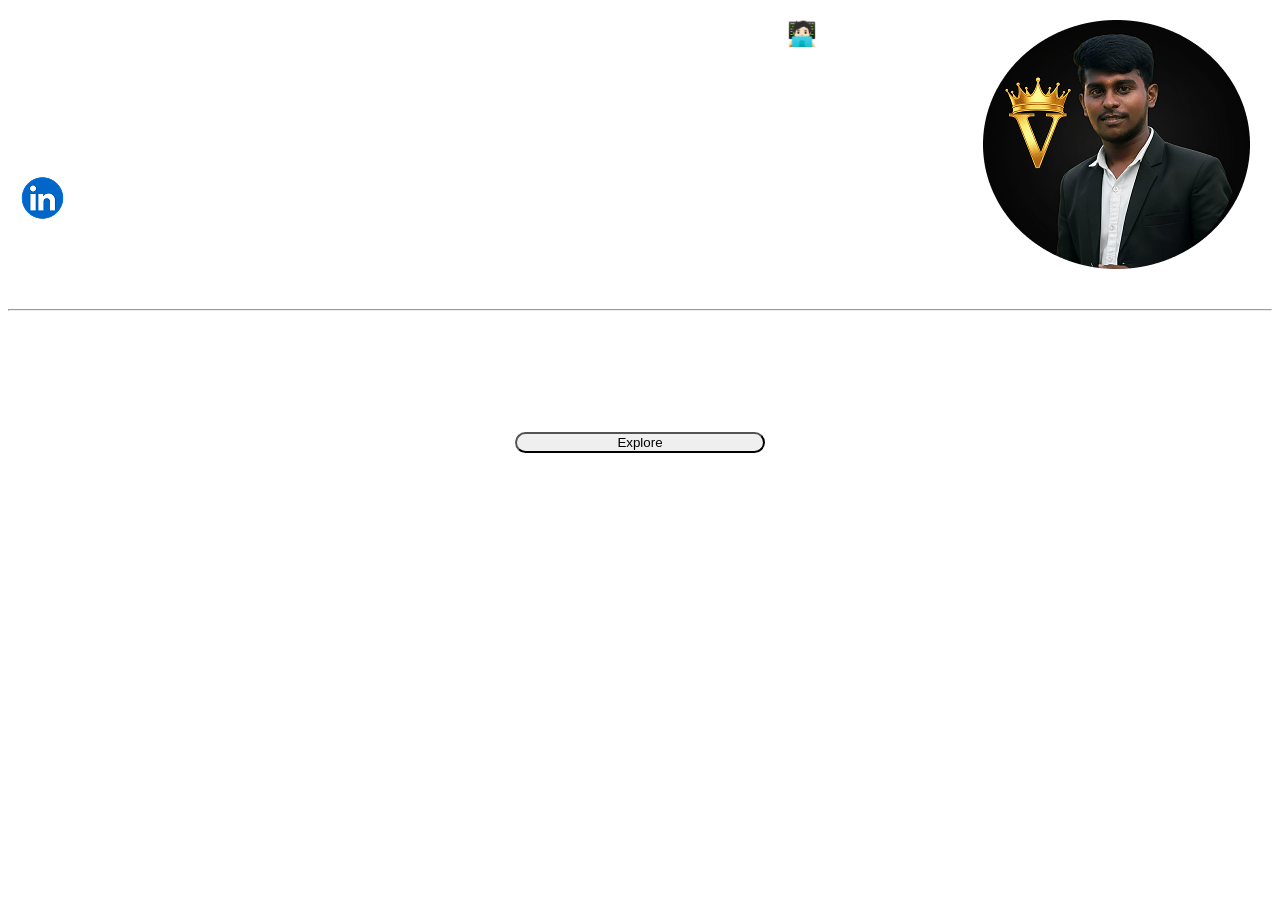
==== index.html @ c8cf5157 "Fix HTML formatting and structure" ====
<!DOCTYPE html>
<html lang="en">
    <link rel="stylesheet" href="index.css">
<head>
    <meta charset="UTF-8">
    <meta name="viewport" content="width=device-width, initial-scale=1.0">
    <link rel="icon" href="hacker1.png">
    <title>Home</title>
</head>
<body class="bob">
   <video autoplay muted loop plays-inline class="star">
        <source src="star.mp4" type="video/mp4">
    </video>
    <img src="me.png" class="me">
        <center style="color: white;">
            <h2><b>WELCOME TO HOME PAGE🧑🏻‍💻</b></h2>
        </center>
    <h2 style="color: white;"><b>About Myself</b></h2>
    <p style="color: white;"><b>My Name Is J Vigneshwaran I Am Currently Learning Cyber Security And I Develoed My Skill In Ethical Hacking | C | Cpp | Java | Python | Bash | Csharp <br>| Fullstack Development | Cloud Computing | </b></p>
    <a href="https://www.linkedin.com/in/vigneshwaran1808/" target="_blank"><img src="linkedin.png" class="linkedin"></a><br><p style="color:white;">For Your Reference Checkout My Linkedin Profile</p><br>
    <hr class="line">
    <br>
    <center>
    <h3 style="color: white;"><b>To see My Projects Click This Button</b></h3><br><br>
    <a href="project.html"><button class="button">Explore</button></a>
    </center>
</body>

</html>
---- index.css ----
.star{
    color: white;
    position: absolute;
    width: 100%;
    right: 0;
    bottom: 0;
    z-index: -1;
}
.me{
 width: auto;
 position: absolute;
 right: 30px;
}
.github{
    background-color: white;
    border-radius: 70px;
    right: 100px;
}
.line{
    bottom: 100px;

}
.pri{
    color: white;
}
.button{
    width: 250px;
    border-radius: 50px;

}
.button:hover{
    cursor: pointer;
    background-color: aqua;
}
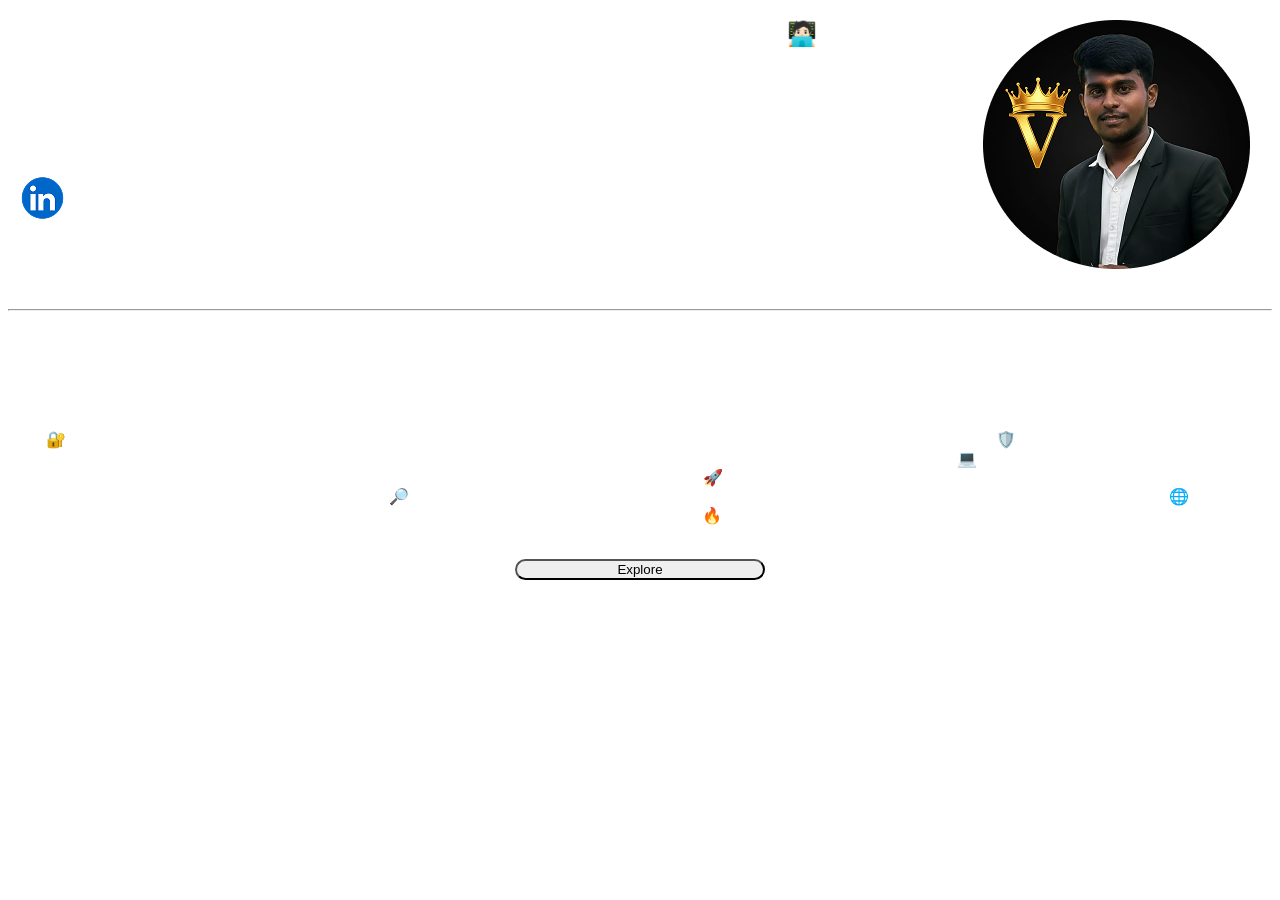
==== commit 8ee2dd94: "Enhance homepage with cybersecurity portfolio details Added a detailed introduction to the cybersecu" ====
--- a/index.html
+++ b/index.html
@@ -16,17 +16,22 @@
             <h2><b>WELCOME TO HOME PAGE🧑🏻‍💻</b></h2>
         </center>
     <h2 style="color: white;"><b>About Myself</b></h2>
-    <p style="color: white;"><b>My Name Is J Vigneshwaran I Am Currently Learning Cyber Security And I Develoed My Skill In Ethical Hacking | C | Cpp | Java | Python | Bash | Csharp <br>| Fullstack Development | Cloud Computing | </b></p>
-    <a href="https://www.linkedin.com/in/vigneshwaran1808/" target="_blank"><img src="linkedin.png" class="linkedin"></a><br><p style="color:white;">For Your Reference Checkout My Linkedin Profile</p><br>
+    <p style="color: white;"><b>My Name Is J Vigneshwaran I Am Currently Learning Cyber Security And I Develoed My Skill In Ethical Hacking | C | Cpp | Java <br>| Python | Bash | Csharp | Fullstack Development | Cloud Computing | </b></p>
+    <a href="https://www.linkedin.com/in/vigneshwaran1808/" target="_blank"><img src="linkedin.png" class="linkedin"></a><br><p style="color:white;"><b>For Your Reference Checkout My Linkedin Profile</b></p><br>
     <hr class="line">
     <br>
     <center>
-    <h3 style="color: white;"><b>To see My Projects Click This Button</b></h3><br><br>
+    <h3 style="color: white;"><b>To see My Projects Click This Button</b></h3><br>
+    <P style="color: white;"><b>
+        🔐 Welcome to my cybersecurity portfolio, where I showcase my hands-on projects in Ethical Hacking, Linux Security, and Cryptography.
+        🛡️ My work focuses on identifying vulnerabilities, understanding real-world attack techniques, and implementing strong security defenses in controlled environments.
+        💻 From Linux Privilege Escalation to Cryptographic implementations, each project reflects my practical learning and technical growth.
+        🚀 I am continuously exploring new domains such as Web Application Security, Malware Analysis, and Advanced Penetration Testing.
+       🔎 Upcoming projects will dive deeper into threat detection, secure coding practices, and red team methodologies.
+       🌐 My goal is to think like an attacker, act responsibly as an ethical hacker, and build more secure digital systems.
+       🔥 Stay connected to follow my journey in cybersecurity innovation and research.
+    </b></P><br>
     <a href="project.html"><button class="button">Explore</button></a>
     </center>
 </body>
-
 </html>
-
-
-
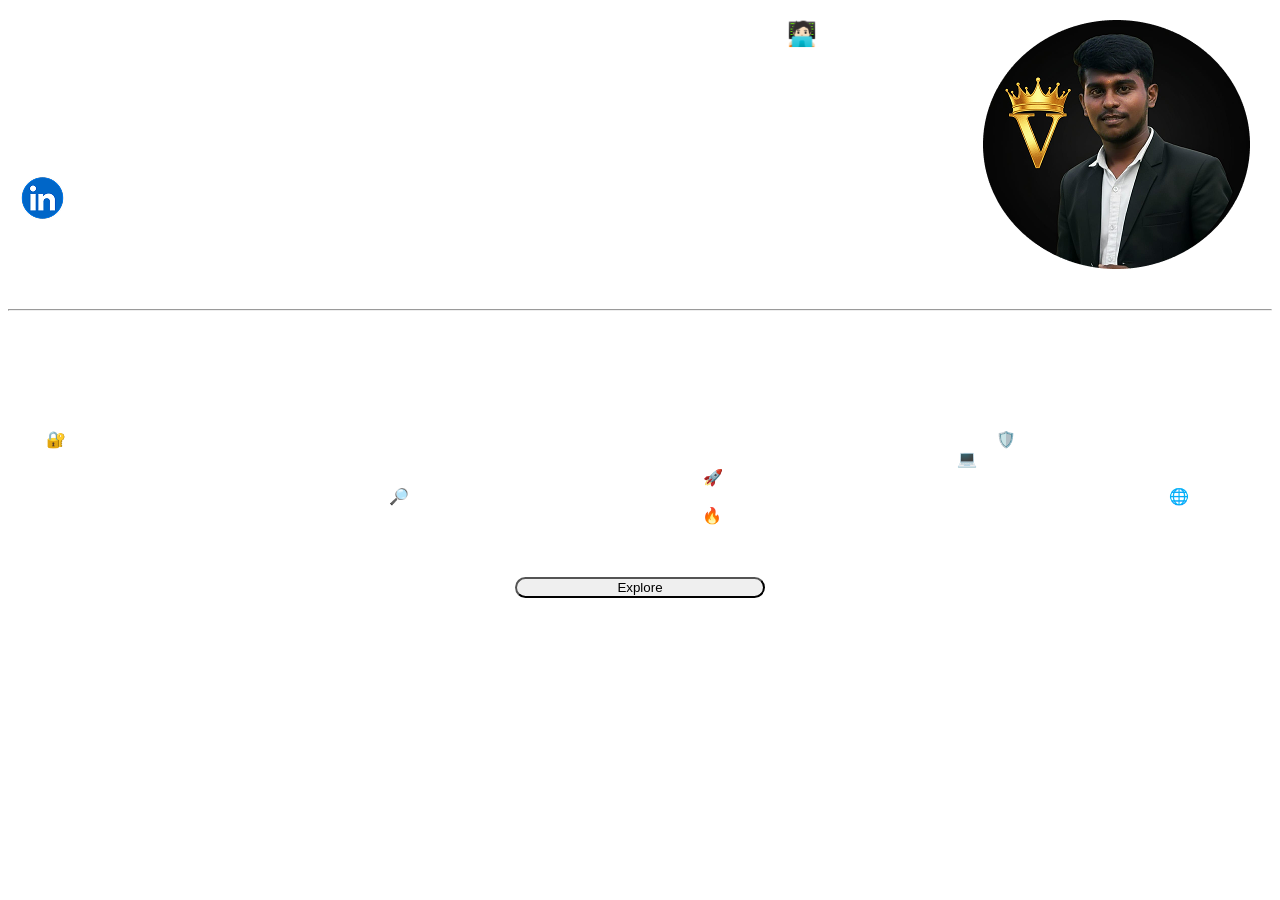
==== commit 3391e498: "Refactor index.html to include a container div Added a container div for better structure and organi" ====
--- a/index.html
+++ b/index.html
@@ -15,6 +15,7 @@
         <center style="color: white;">
             <h2><b>WELCOME TO HOME PAGE🧑🏻‍💻</b></h2>
         </center>
+    <div class="container">
     <h2 style="color: white;"><b>About Myself</b></h2>
     <p style="color: white;"><b>My Name Is J Vigneshwaran I Am Currently Learning Cyber Security And I Develoed My Skill In Ethical Hacking | C | Cpp | Java <br>| Python | Bash | Csharp | Fullstack Development | Cloud Computing | </b></p>
     <a href="https://www.linkedin.com/in/vigneshwaran1808/" target="_blank"><img src="linkedin.png" class="linkedin"></a><br><p style="color:white;"><b>For Your Reference Checkout My Linkedin Profile</b></p><br>
@@ -30,8 +31,10 @@
        🔎 Upcoming projects will dive deeper into threat detection, secure coding practices, and red team methodologies.
        🌐 My goal is to think like an attacker, act responsibly as an ethical hacker, and build more secure digital systems.
        🔥 Stay connected to follow my journey in cybersecurity innovation and research.
-    </b></P><br>
+    </b></P><br><br>
     <a href="project.html"><button class="button">Explore</button></a>
+     </div>
     </center>
 </body>
 </html>
+
--- a/index.css
+++ b/index.css
@@ -33,3 +33,21 @@
     cursor: pointer;
     background-color: aqua;
 }
+@media  screen and (max-width:750px) {
+    .star{
+    color: white;
+    position: fixed;
+    min-width: 100%;
+    min-height: 100%;
+    top: 0%;
+    left: 0%;
+    transform: none;
+    object-fit: cover;
+    z-index: -1;
+} 
+.bob{
+   overflow-y: auto;
+    height: 100vh;
+}
+}
+
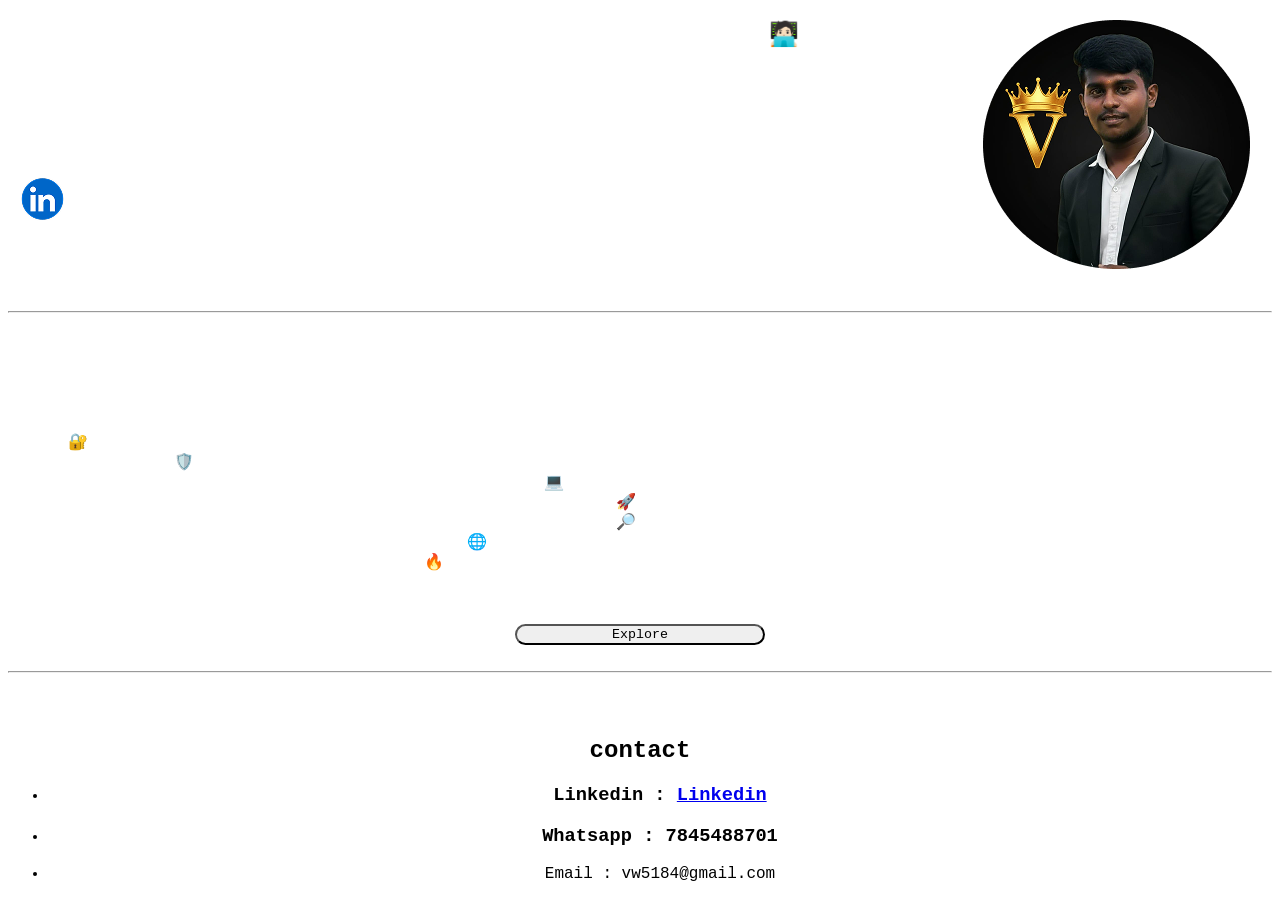
==== commit b1afd11e: "Add contact information section to index.html Added contact section with LinkedIn, WhatsApp, and ema" ====
--- a/index.html
+++ b/index.html
@@ -33,8 +33,27 @@
        🔥 Stay connected to follow my journey in cybersecurity innovation and research.
     </b></P><br><br>
     <a href="project.html"><button class="button">Explore</button></a>
-     </div>
+    </center>
+    </div>
+    <br>
+    <hr>
+    <br>
+    <br>
+    <center>
+        <div class="contact">
+             <center>
+                <h2>contact</h2>
+             </center>
+             <center>
+                <label>
+                <ul>
+                    <li><h3>Linkedin : <a href="https://www.linkedin.com/in/vigneshwaran1808/">Linkedin</a></h3></li>
+                    <li><h3>Whatsapp : 7845488701</h3></li>
+                    <li>Email : vw5184@gmail.com</li>
+                </ul>
+                </label>
+            </center>
+        </div>
     </center>
 </body>
 </html>
-
--- a/index.css
+++ b/index.css
@@ -1,10 +1,15 @@
 
+*{
+    font-family:'Courier New', Courier, monospace;
+}
 .star{
     color: white;
-    position: absolute;
+    position: fixed;
     width: 100%;
-    right: 0;
-    bottom: 0;
+    height: 100%;
+    top: 0;
+    left: 0;
+    object-fit: cover;
     z-index: -1;
 }
 .me{
@@ -19,7 +24,6 @@
 }
 .line{
     bottom: 100px;
-
 }
 .pri{
     color: white;
@@ -33,7 +37,11 @@
     cursor: pointer;
     background-color: aqua;
 }
-@media  screen and (max-width:750px) {
+.back :hover{
+    cursor:pointer;
+    background-color: aqua;
+}
+@media  screen and (max-width:1200px) {
     .star{
     color: white;
     position: fixed;
@@ -45,9 +53,22 @@
     object-fit: cover;
     z-index: -1;
 } 
+.me{
+ width: 25%;
+ right: 30px;
+ margin-top: 8%;
+}
+.container{
+    margin-top: 20%;
+}
 .bob{
-   overflow-y: auto;
+    overflow-y: auto;
     height: 100vh;
 }
 }
 
+
+
+
+
+
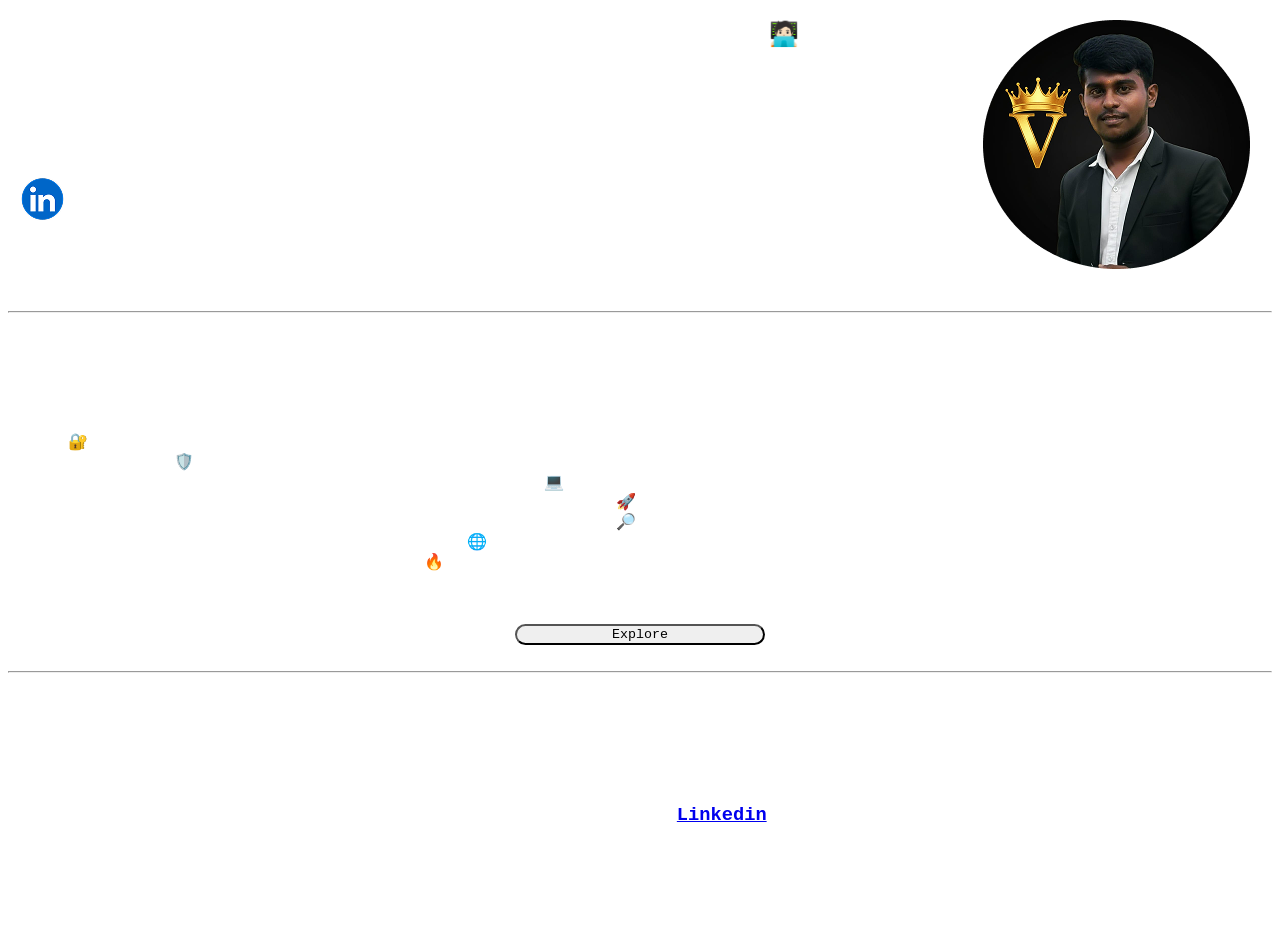
==== commit c03d343b: "Fix HTML encoding issues in index.html" ====
--- a/index.html
+++ b/index.html
@@ -47,7 +47,7 @@
              <center>
                 <label>
                 <ul>
-                    <li><h3>Linkedin : <a href="https://www.linkedin.com/in/vigneshwaran1808/">Linkedin</a></h3></li>
+                    <li><h3>Linkedin : <a href="https://www.linkedin.com/in/vigneshwaran1808/" class="con">Linkedin</a></h3></li>
                     <li><h3>Whatsapp : 7845488701</h3></li>
                     <li>Email : vw5184@gmail.com</li>
                 </ul>
--- a/index.css
+++ b/index.css
@@ -1,6 +1,9 @@
 
 *{
     font-family:'Courier New', Courier, monospace;
+}
+.bob{
+    color: white;
 }
 .star{
     color: white;
@@ -37,9 +40,13 @@
     cursor: pointer;
     background-color: aqua;
 }
-.back :hover{
-    cursor:pointer;
-    background-color: aqua;
+.contact{
+    background-color: rgba(255, 255, 255, .1);
+    padding: 20px 50px;
+    width: fit-content;
+    height: fit-content;
+    border-radius: 50px;
+    backdrop-filter: blur(10px);
 }
 @media  screen and (max-width:1200px) {
     .star{
@@ -56,7 +63,7 @@
 .me{
  width: 25%;
  right: 30px;
- margin-top: 8%;
+ margin-top: 5%;
 }
 .container{
     margin-top: 20%;
@@ -66,9 +73,3 @@
     height: 100vh;
 }
 }
-
-
-
-
-
-
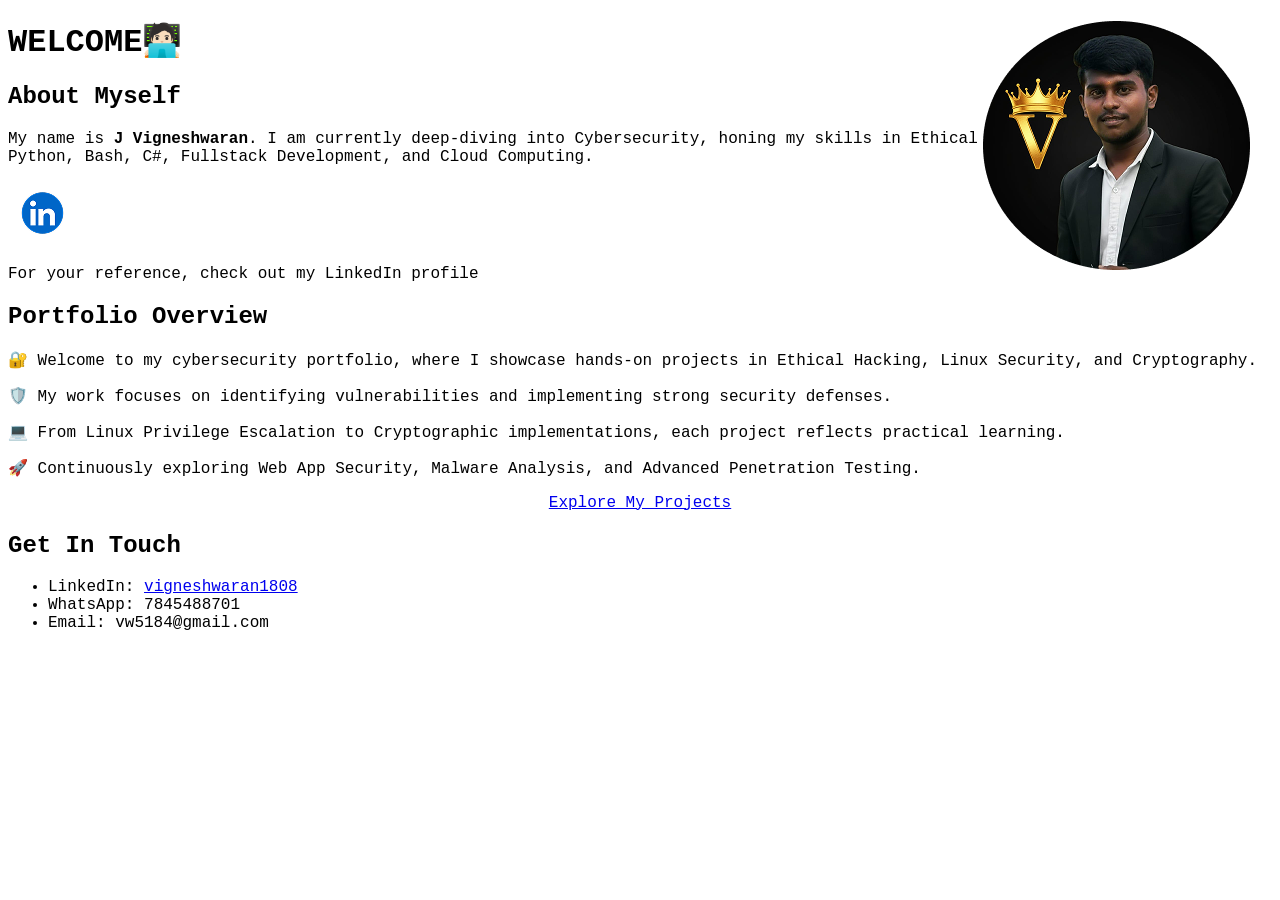
==== commit 48474ef6: "Revamp index.html for cybersecurity portfolio Updated the HTML structure and content for the cyberse" ====
--- a/index.html
+++ b/index.html
@@ -1,59 +1,59 @@
 <!DOCTYPE html>
 <html lang="en">
-    <link rel="stylesheet" href="index.css">
 <head>
     <meta charset="UTF-8">
     <meta name="viewport" content="width=device-width, initial-scale=1.0">
     <link rel="icon" href="hacker1.png">
-    <title>Home</title>
+    <link rel="stylesheet" href="index.css">
+    <title>Vigneshwaran | Cybersecurity Portfolio</title>
 </head>
-<body class="bob">
-   <video autoplay muted loop plays-inline class="star">
+<body>
+    <video autoplay muted loop playsinline class="star">
         <source src="star.mp4" type="video/mp4">
     </video>
-    <img src="me.png" class="me">
-        <center style="color: white;">
-            <h2><b>WELCOME TO HOME PAGE🧑🏻‍💻</b></h2>
-        </center>
-    <div class="container">
-    <h2 style="color: white;"><b>About Myself</b></h2>
-    <p style="color: white;"><b>My Name Is J Vigneshwaran I Am Currently Learning Cyber Security And I Develoed My Skill In Ethical Hacking | C | Cpp | Java <br>| Python | Bash | Csharp | Fullstack Development | Cloud Computing | </b></p>
-    <a href="https://www.linkedin.com/in/vigneshwaran1808/" target="_blank"><img src="linkedin.png" class="linkedin"></a><br><p style="color:white;"><b>For Your Reference Checkout My Linkedin Profile</b></p><br>
-    <hr class="line">
-    <br>
-    <center>
-    <h3 style="color: white;"><b>To see My Projects Click This Button</b></h3><br>
-    <P style="color: white;"><b>
-        🔐 Welcome to my cybersecurity portfolio, where I showcase my hands-on projects in Ethical Hacking, Linux Security, and Cryptography.
-        🛡️ My work focuses on identifying vulnerabilities, understanding real-world attack techniques, and implementing strong security defenses in controlled environments.
-        💻 From Linux Privilege Escalation to Cryptographic implementations, each project reflects my practical learning and technical growth.
-        🚀 I am continuously exploring new domains such as Web Application Security, Malware Analysis, and Advanced Penetration Testing.
-       🔎 Upcoming projects will dive deeper into threat detection, secure coding practices, and red team methodologies.
-       🌐 My goal is to think like an attacker, act responsibly as an ethical hacker, and build more secure digital systems.
-       🔥 Stay connected to follow my journey in cybersecurity innovation and research.
-    </b></P><br><br>
-    <a href="project.html"><button class="button">Explore</button></a>
-    </center>
-    </div>
-    <br>
-    <hr>
-    <br>
-    <br>
-    <center>
-        <div class="contact">
-             <center>
-                <h2>contact</h2>
-             </center>
-             <center>
-                <label>
-                <ul>
-                    <li><h3>Linkedin : <a href="https://www.linkedin.com/in/vigneshwaran1808/" class="con">Linkedin</a></h3></li>
-                    <li><h3>Whatsapp : 7845488701</h3></li>
-                    <li>Email : vw5184@gmail.com</li>
-                </ul>
-                </label>
-            </center>
-        </div>
-    </center>
+    <div class="overlay"></div>
+
+    <main class="main-wrapper">
+        <header class="profile-header">
+            <img src="me.png" alt="J Vigneshwaran" class="me">
+            <h1 class="hero-title">WELCOME🧑🏻‍💻</h1>
+        </header>
+
+        <section class="glass-card">
+            <h2 class="section-title">About Myself</h2>
+            <p class="about-text">
+                My name is <strong>J Vigneshwaran</strong>. I am currently deep-diving into Cybersecurity, honing my skills in 
+                Ethical Hacking, C, C++, Java, Python, Bash, C#, Fullstack Development, and Cloud Computing.
+            </p>
+            <div class="linkedin-section">
+                <a href="https://www.linkedin.com/in/vigneshwaran1808/" target="_blank">
+                    <img src="linkedin.png" alt="LinkedIn" class="linkedin">
+                </a>
+                <p>For your reference, check out my LinkedIn profile</p>
+            </div>
+        </section>
+
+        <section class="glass-card">
+            <h2 class="section-title">Portfolio Overview</h2>
+            <div class="about-text">
+                <p>🔐 Welcome to my cybersecurity portfolio, where I showcase hands-on projects in Ethical Hacking, Linux Security, and Cryptography.</p>
+                <p>🛡️ My work focuses on identifying vulnerabilities and implementing strong security defenses.</p>
+                <p>💻 From Linux Privilege Escalation to Cryptographic implementations, each project reflects practical learning.</p>
+                <p>🚀 Continuously exploring Web App Security, Malware Analysis, and Advanced Penetration Testing.</p>
+            </div>
+            <div style="text-align: center;">
+                <a href="project.html" class="button">Explore My Projects</a>
+            </div>
+        </section>
+
+        <section class="glass-card contact-section">
+            <h2 class="section-title">Get In Touch</h2>
+            <ul class="contact-list">
+                <li><span>LinkedIn:</span> <a href="https://www.linkedin.com/in/vigneshwaran1808/" class="con">vigneshwaran1808</a></li>
+                <li><span>WhatsApp:</span> 7845488701</li>
+                <li><span>Email:</span> vw5184@gmail.com</li>
+            </ul>
+        </section>
+    </main>
 </body>
 </html>
--- a/index.css
+++ b/index.css
@@ -48,6 +48,10 @@
     border-radius: 50px;
     backdrop-filter: blur(10px);
 }
+.con a{
+    text-decoration: none;
+    color: white;
+}
 @media  screen and (max-width:1200px) {
     .star{
     color: white;
@@ -63,7 +67,7 @@
 .me{
  width: 25%;
  right: 30px;
- margin-top: 5%;
+ margin-top: 7%;
 }
 .container{
     margin-top: 20%;
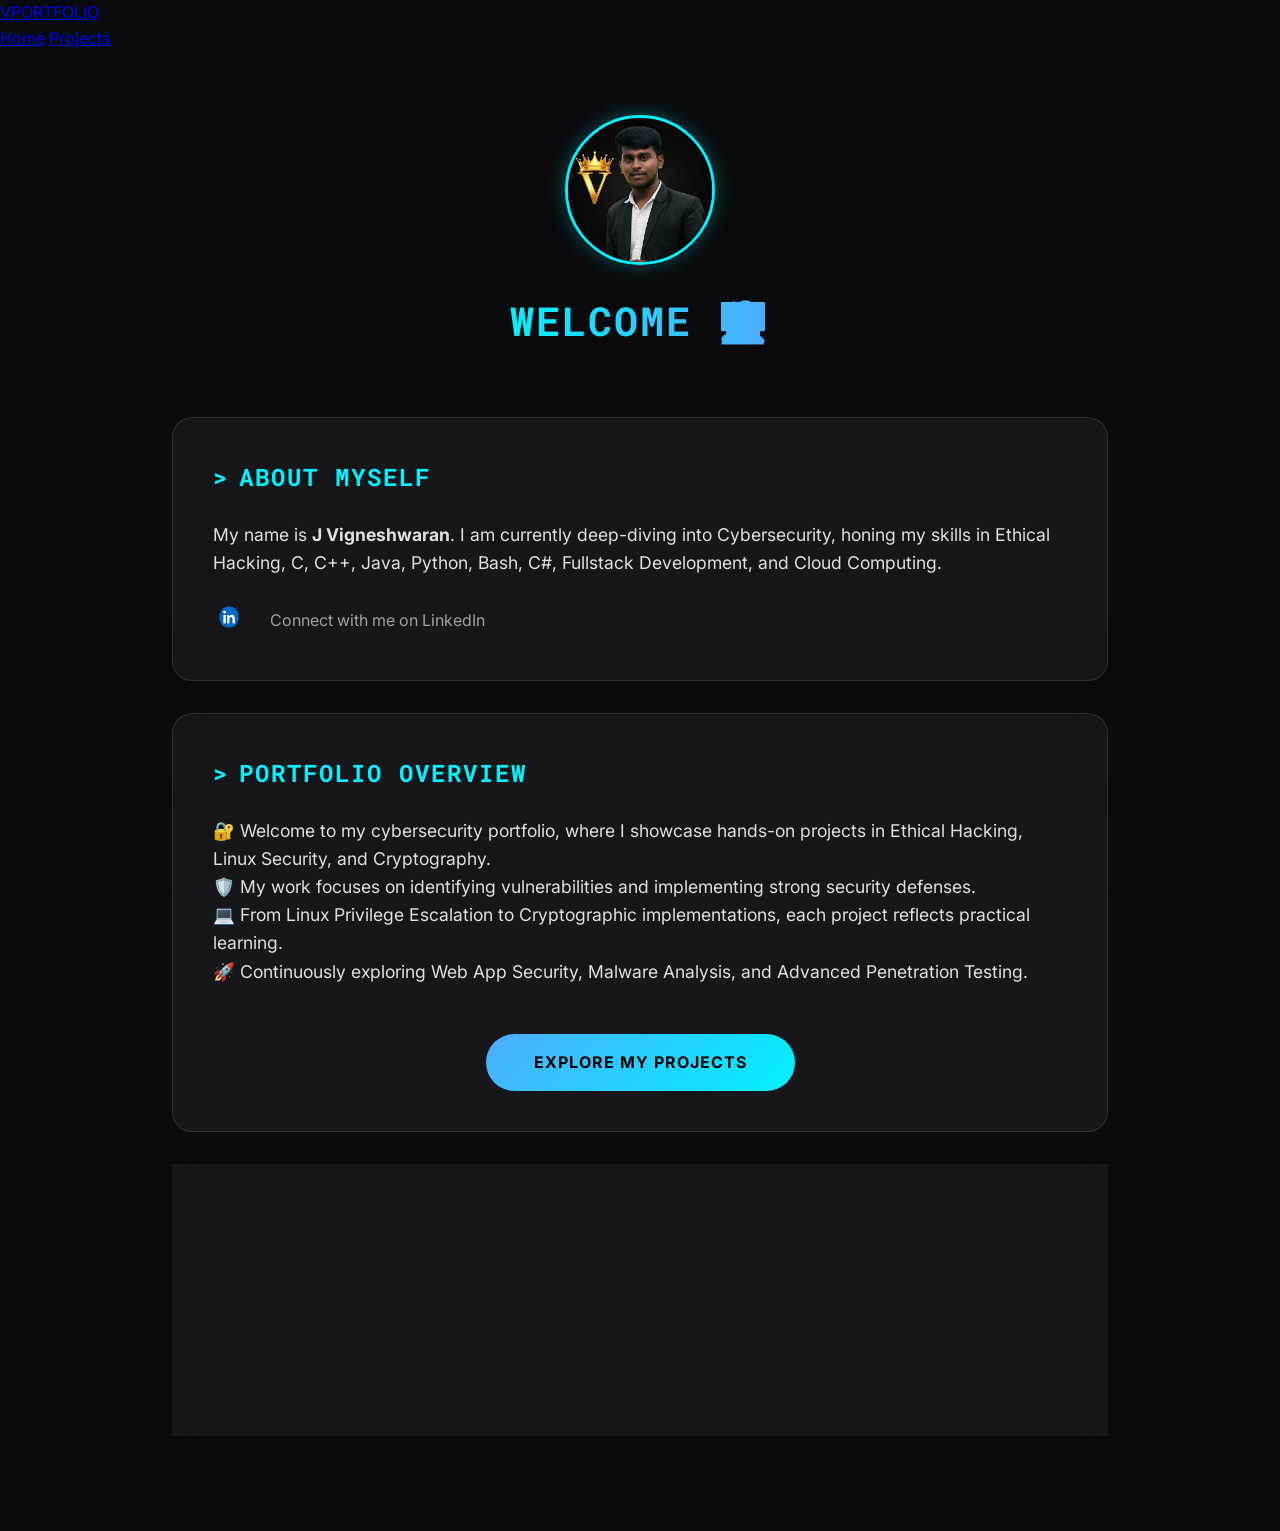
==== commit 080ea01c: "Enhance index.html with SEO and link improvements Added meta description for SEO and improved Linked" ====
--- a/index.html
+++ b/index.html
@@ -3,6 +3,7 @@
 <head>
     <meta charset="UTF-8">
     <meta name="viewport" content="width=device-width, initial-scale=1.0">
+    <meta name="description" content="Vigneshwaran - Cybersecurity Portfolio. Exploring Ethical Hacking, Web App Security, and Cryptography.">
     <link rel="icon" href="hacker1.png">
     <link rel="stylesheet" href="index.css">
     <title>Vigneshwaran | Cybersecurity Portfolio</title>
@@ -13,23 +14,33 @@
     </video>
     <div class="overlay"></div>
 
+    <header class="header">
+        <a href="index.html" class="logo"><span>V</span>PORTFOLIO</a>
+        <nav class="navbar">
+            <a href="index.html" class="active">Home</a>
+            <a href="project.html">Projects</a>
+        </nav>
+    </header>
+
     <main class="main-wrapper">
-        <header class="profile-header">
+        <section class="profile-header">
             <img src="me.png" alt="J Vigneshwaran" class="me">
-            <h1 class="hero-title">WELCOME🧑🏻‍💻</h1>
-        </header>
+            <h1 class="hero-title">WELCOME 🧑🏻‍💻</h1>
+        </section>
 
         <section class="glass-card">
             <h2 class="section-title">About Myself</h2>
-            <p class="about-text">
-                My name is <strong>J Vigneshwaran</strong>. I am currently deep-diving into Cybersecurity, honing my skills in 
-                Ethical Hacking, C, C++, Java, Python, Bash, C#, Fullstack Development, and Cloud Computing.
-            </p>
+            <div class="about-text">
+                <p>
+                    My name is <strong>J Vigneshwaran</strong>. I am currently deep-diving into Cybersecurity, honing my skills in 
+                    Ethical Hacking, C, C++, Java, Python, Bash, C#, Fullstack Development, and Cloud Computing.
+                </p>
+            </div>
             <div class="linkedin-section">
-                <a href="https://www.linkedin.com/in/vigneshwaran1808/" target="_blank">
-                    <img src="linkedin.png" alt="LinkedIn" class="linkedin">
+                <a href="https://www.linkedin.com/in/vigneshwaran1808/" target="_blank" rel="noopener noreferrer">
+                    <img src="linkedin.png" alt="LinkedIn Profile" class="linkedin">
                 </a>
-                <p>For your reference, check out my LinkedIn profile</p>
+                <span style="color: var(--text-dim); margin-left: 10px;">Connect with me on LinkedIn</span>
             </div>
         </section>
 
@@ -41,17 +52,26 @@
                 <p>💻 From Linux Privilege Escalation to Cryptographic implementations, each project reflects practical learning.</p>
                 <p>🚀 Continuously exploring Web App Security, Malware Analysis, and Advanced Penetration Testing.</p>
             </div>
-            <div style="text-align: center;">
+            <div style="text-align: center; margin-top: 2rem;">
                 <a href="project.html" class="button">Explore My Projects</a>
             </div>
         </section>
 
-        <section class="glass-card contact-section">
+        <section class="glass-card">
             <h2 class="section-title">Get In Touch</h2>
             <ul class="contact-list">
-                <li><span>LinkedIn:</span> <a href="https://www.linkedin.com/in/vigneshwaran1808/" class="con">vigneshwaran1808</a></li>
-                <li><span>WhatsApp:</span> 7845488701</li>
-                <li><span>Email:</span> vw5184@gmail.com</li>
+                <li>
+                    <span>LinkedIn</span>
+                    <a href="https://www.linkedin.com/in/vigneshwaran1808/" target="_blank" rel="noopener noreferrer">vigneshwaran1808</a>
+                </li>
+                <li>
+                    <span>WhatsApp</span>
+                    <div>+91 7845488701</div>
+                </li>
+                <li>
+                    <span>Email</span>
+                    <a href="mailto:vw5184@gmail.com">vw5184@gmail.com</a>
+                </li>
             </ul>
         </section>
     </main>
--- a/index.css
+++ b/index.css
@@ -1,79 +1,225 @@
-
-*{
-    font-family:'Courier New', Courier, monospace;
-}
-.bob{
-    color: white;
-}
-.star{
-    color: white;
+@import url('https://fonts.googleapis.com/css2?family=Inter:wght@300;400;600;700&family=Roboto+Mono:wght@400;500&display=swap');
+
+:root {
+    --primary-color: #00f2fe;
+    --secondary-color: #4facfe;
+    --bg-dark: rgba(10, 11, 14, 0.85);
+    --glass-bg: rgba(255, 255, 255, 0.05);
+    --glass-border: rgba(255, 255, 255, 0.1);
+    --text-main: #e0e0e0;
+    --text-dim: #a0a0a0;
+    --accent: #00f2fe;
+    --glass-border-hover: rgba(0, 242, 254, 0.4);
+}
+
+* {
+    margin: 0;
+    padding: 0;
+    box-sizing: border-box;
+    font-family: 'Inter', sans-serif;
+}
+
+body {
+    background-color: #0a0b0e;
+    color: var(--text-main);
+    line-height: 1.6;
+    overflow-x: hidden;
+}
+
+/* Background Video Styling */
+.star {
     position: fixed;
-    width: 100%;
-    height: 100%;
     top: 0;
     left: 0;
+    width: 100%;
+    height: 100%;
     object-fit: cover;
+    z-index: -2;
+    opacity: 0.6;
+}
+
+.overlay {
+    position: fixed;
+    top: 0;
+    left: 0;
+    width: 100%;
+    height: 100%;
+    background: radial-gradient(circle at center, transparent, #0a0b0e);
     z-index: -1;
 }
-.me{
- width: auto;
- position: absolute;
- right: 30px;
-}
-.github{
-    background-color: white;
-    border-radius: 70px;
-    right: 100px;
-}
-.line{
-    bottom: 100px;
-}
-.pri{
-    color: white;
-}
-.button{
-    width: 250px;
+
+/* Main Container */
+.main-wrapper {
+    max-width: 1000px;
+    margin: 0 auto;
+    padding: 4rem 2rem;
+    display: flex;
+    flex-direction: column;
+    align-items: center;
+    min-height: 100vh;
+}
+
+/* Profile Section */
+.profile-header {
+    display: flex;
+    flex-direction: column;
+    align-items: center;
+    text-align: center;
+    margin-bottom: 3rem;
+}
+
+.me {
+    width: 150px;
+    height: 150px;
+    border-radius: 50%;
+    object-fit: cover;
+    border: 3px solid var(--accent);
+    box-shadow: 0 0 20px rgba(0, 242, 254, 0.3);
+    margin-bottom: 1.5rem;
+}
+
+h1, h2, h3 {
+    font-family: 'Roboto Mono', monospace;
+    text-transform: uppercase;
+    letter-spacing: 2px;
+}
+
+.hero-title {
+    font-size: 2.5rem;
+    margin-bottom: 1rem;
+    background: linear-gradient(to right, var(--primary-color), var(--secondary-color));
+    background-clip: text;
+    -webkit-background-clip: text;
+    -webkit-text-fill-color: transparent;
+}
+
+/* Content Cards */
+.glass-card {
+    background: var(--glass-bg);
+    backdrop-filter: blur(12px);
+    -webkit-backdrop-filter: blur(12px);
+    border: 1px solid var(--glass-border);
+    border-radius: 20px;
+    padding: 2.5rem;
+    margin-bottom: 2rem;
+    width: 100%;
+    transition: transform 0.3s ease, border-color 0.3s ease;
+}
+
+.glass-card:hover {
+    border-color: var(--glass-border-hover);
+    transform: translateY(-5px);
+    background: rgba(255, 255, 255, 0.08);
+}
+
+.section-title {
+    color: var(--accent);
+    margin-bottom: 1.5rem;
+    display: flex;
+    align-items: center;
+    gap: 10px;
+}
+
+.section-title::before {
+    content: '> ';
+    color: var(--accent);
+}
+
+.about-text {
+    font-size: 1.1rem;
+    color: var(--text-main);
+    margin-bottom: 1.5rem;
+}
+
+/* Links & Buttons */
+.linkedin-section {
+    display: flex;
+    align-items: center;
+    gap: 15px;
+    margin-top: 1rem;
+}
+
+.linkedin {
+    width: 32px;
+    height: 32px;
+    transition: transform 0.3s ease;
+}
+
+.linkedin:hover {
+    transform: scale(1.1);
+}
+
+.button {
+    background: linear-gradient(135deg, var(--secondary-color), var(--primary-color));
+    color: #000;
+    border: none;
+    padding: 1rem 3rem;
+    font-size: 1rem;
+    font-weight: 700;
     border-radius: 50px;
-
-}
-.button:hover{
     cursor: pointer;
-    background-color: aqua;
-}
-.contact{
-    background-color: rgba(255, 255, 255, .1);
-    padding: 20px 50px;
-    width: fit-content;
-    height: fit-content;
-    border-radius: 50px;
-    backdrop-filter: blur(10px);
-}
-.con a{
+    text-transform: uppercase;
+    letter-spacing: 1px;
+    transition: all 0.3s ease;
     text-decoration: none;
-    color: white;
-}
-@media  screen and (max-width:1200px) {
-    .star{
-    color: white;
-    position: fixed;
-    min-width: 100%;
-    min-height: 100%;
-    top: 0%;
-    left: 0%;
-    transform: none;
-    object-fit: cover;
-    z-index: -1;
-} 
-.me{
- width: 25%;
- right: 30px;
- margin-top: 7%;
-}
-.container{
-    margin-top: 20%;
-}
-.bob{
-    overflow-y: auto;
-    height: 100vh;
-}
-}
+    display: inline-block;
+    margin-top: 1rem;
+}
+
+.button:hover {
+    box-shadow: 0 0 25px rgba(79, 172, 254, 0.5);
+    transform: scale(1.05);
+}
+
+/* Contact Section */
+.contact-section {
+    text-align: center;
+    width: 100%;
+}
+
+.contact-list {
+    list-style: none;
+    margin-top: 1.5rem;
+    display: flex;
+    flex-direction: column;
+    gap: 12px;
+}
+
+.contact-list li {
+    font-size: 1rem;
+    color: var(--text-dim);
+}
+
+.contact-list span {
+    color: var(--text-main);
+    font-weight: 600;
+}
+
+.con {
+    color: var(--accent);
+    text-decoration: none;
+}
+
+.con:hover {
+    text-decoration: underline;
+}
+
+/* Responsive */
+@media (max-width: 768px) {
+    .main-wrapper {
+        padding: 2rem 1rem;
+    }
+    
+    .hero-title {
+        font-size: 1.8rem;
+    }
+    
+    .glass-card {
+        padding: 1.5rem;
+    }
+    
+    .me {
+        width: 120px;
+        height: 120px;
+    }
+}
